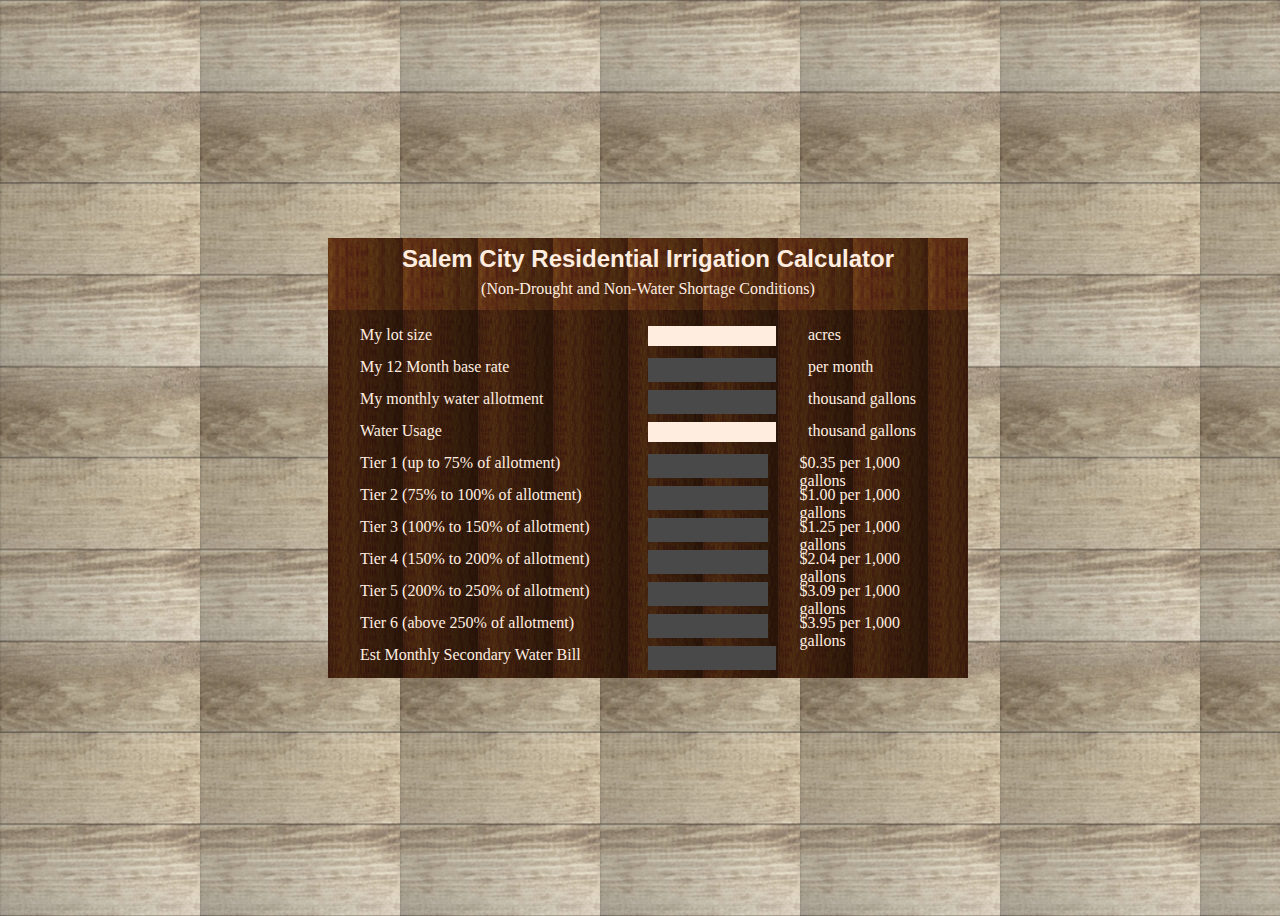
==== calculator.html @ 5b5ac61e "Made interface" ====
<!DOCTYPE html>
<html lang="en">
<head>
	<meta charset="UTF-8">
	<meta name="viewport" content="width=device-width, initial-scale=1.0">
	<meta http-equiv="X-UA-Compatible" content="ie=edge">
	<title>Irrigation Calculator</title>

	<link rel="stylesheet" href="css/irrigationcalculator.css">

</head>
<body>
    <div id="calculator">
		<div id="clac-header">
			<h2>Salem City Residential Irrigation Calculator</h2>
			<p>(Non-Drought and Non-Water Shortage Conditions)</p>
		</div>
		<div id="table-div">
			<div class="calc-row">
				<div class="cell-left">
					<p>My lot size</p>
				</div>
				<div class="cell-right">
					<input id="lot-size" class="cell-box" type="number" min="0">
					<div>
						<p>acres</p>
					</div>
				</div>
			</div>
			<div class="calc-row">
				<div class="cell-left">
					<p>My 12 Month base rate</p>
				</div>
				<div class="cell-right">
					<div id="base-rate" class="cell-box">

					</div>
					<div>
						<p>per month</p>
					</div>
				</div>
			</div>
			<div class="calc-row">
				<div class="cell-left">
					<p>My monthly water allotment</p>
				</div>
				<div class="cell-right">
					<div id="water-allotment" class="cell-box">

					</div>
					<div>
						<p>thousand gallons</p>
					</div>
				</div>
			</div>
			<div class="calc-row">
				<div class="cell-left">
					<p>Water Usage</p>
				</div>
				<div class="cell-right">
					<input id="water-usage" class="cell-box" type="number" min="0">
					<div>
						<p>thousand gallons</p>
					</div>
				</div>
			</div>
			<div class="calc-row">
				<div class="cell-left">
					<p>Tier 1 (up to 75% of allotment)</p>
				</div>
				<div class="cell-right">
					<div id="tier1" class="cell-box">

					</div>
					<div>
						<p>$0.35 per 1,000 gallons</p>
					</div>
				</div>
			</div>
			<div class="calc-row">
				<div class="cell-left">
					<p>Tier 2 (75% to 100% of allotment)</p>
				</div>
				<div class="cell-right">
					<div id="tier2" class="cell-box">

					</div>
					<div>
						<p>$1.00 per 1,000 gallons</p>
					</div>
				</div>
			</div>
			<div class="calc-row">
				<div class="cell-left">
					<p>Tier 3 (100% to 150% of allotment)</p>
				</div>
				<div class="cell-right">
					<div id="tier3" class="cell-box">

					</div>
					<div>
						<p>$1.25 per 1,000 gallons</p>
					</div>
				</div>
			</div>
			<div class="calc-row">
				<div class="cell-left">
					<p>Tier 4 (150% to 200% of allotment)</p>
				</div>
				<div class="cell-right">
					<div id="tier4" class="cell-box">

					</div>
					<div>
						<p>$2.04 per 1,000 gallons</p>
					</div>
				</div>
			</div>
			<div class="calc-row">
				<div class="cell-left">
					<p>Tier 5 (200% to 250% of allotment)</p>
				</div>
				<div class="cell-right">
					<div id="tier5" class="cell-box">

					</div>
					<div>
						<p>$3.09 per 1,000 gallons</p>
					</div>
				</div>
			</div>
			<div class="calc-row">
				<div class="cell-left">
					<p>Tier 6 (above 250% of allotment)</p>
				</div>
				<div class="cell-right">
					<div id="tier6" class="cell-box">

					</div>
					<div>
						<p>$3.95 per 1,000 gallons</p>
					</div>
				</div>
			</div>
			<div class="calc-row">
				<div class="cell-left">
					<p>Est Monthly Secondary Water Bill</p>
				</div>
				<div class="cell-right">
					<div id="est-bill" class="cell-box">

					</div>
					<div>
						
					</div>
				</div>
			</div>
		</div>
    </div>
</body>
</html>
---- css/irrigationcalculator.css ----
body {
    width: 100vw;
    height: 100vh;
    background-image: url("../images/mainbackground.png");
    background-repeat: repeat;
    background-size: 200px;
    display: flex;
    flex-direction: column;
    justify-content: center;
    align-items: center;
}

h2 {
    font-family: Arial, Helvetica, sans-serif;
    color: #ffeee0;
    padding: 0 1em 0 1em;
    margin: 0.3em;
}

p {
    color: #ffeee0;
    padding: 0 1em 0 1em;
    margin: 0 1em 1em 1em;
}

#calculator {
    width: 50%;
    height: auto;
    background-image: url("../images/darkwood.png");
    background-repeat: repeat;
    background-size: 75px;
    display: flex;
    flex-direction: column;
    align-items: center;
    justify-content: center;
    justify-items: center;
}

#clac-header {
    width: 100%;
    height: 4.5em;
    background-image: url("../images/header.png");
    background-repeat: repeat;
    background-size: 75px;
    justify-content: center;
    align-items: center;
    margin: 0 0 1em 0;
    justify-items: center;
}

#table-div {
    display: flex;
    flex-direction: column;
    height: auto;
    width: 100%;
}

#lot-size {
    padding: 0;
    border: none;
    background-color: #ffeee0;
}

#water-usage {
    padding: 0;
    border: none;
    background-color: #ffeee0;
}

.calc-row {
    width: 100%;
    height: 2em;
    border-color: black;
    display: flex;
    flex-direction: row;
}

.cell-left {
    width: 50%;
}

.cell-right {
    width: 50%;
    display: flex;
    flex-direction: row;
}

.cell-box {
    height: 1.5em;
    width: 40%;
    background-color: rgb(73, 73, 73);
}
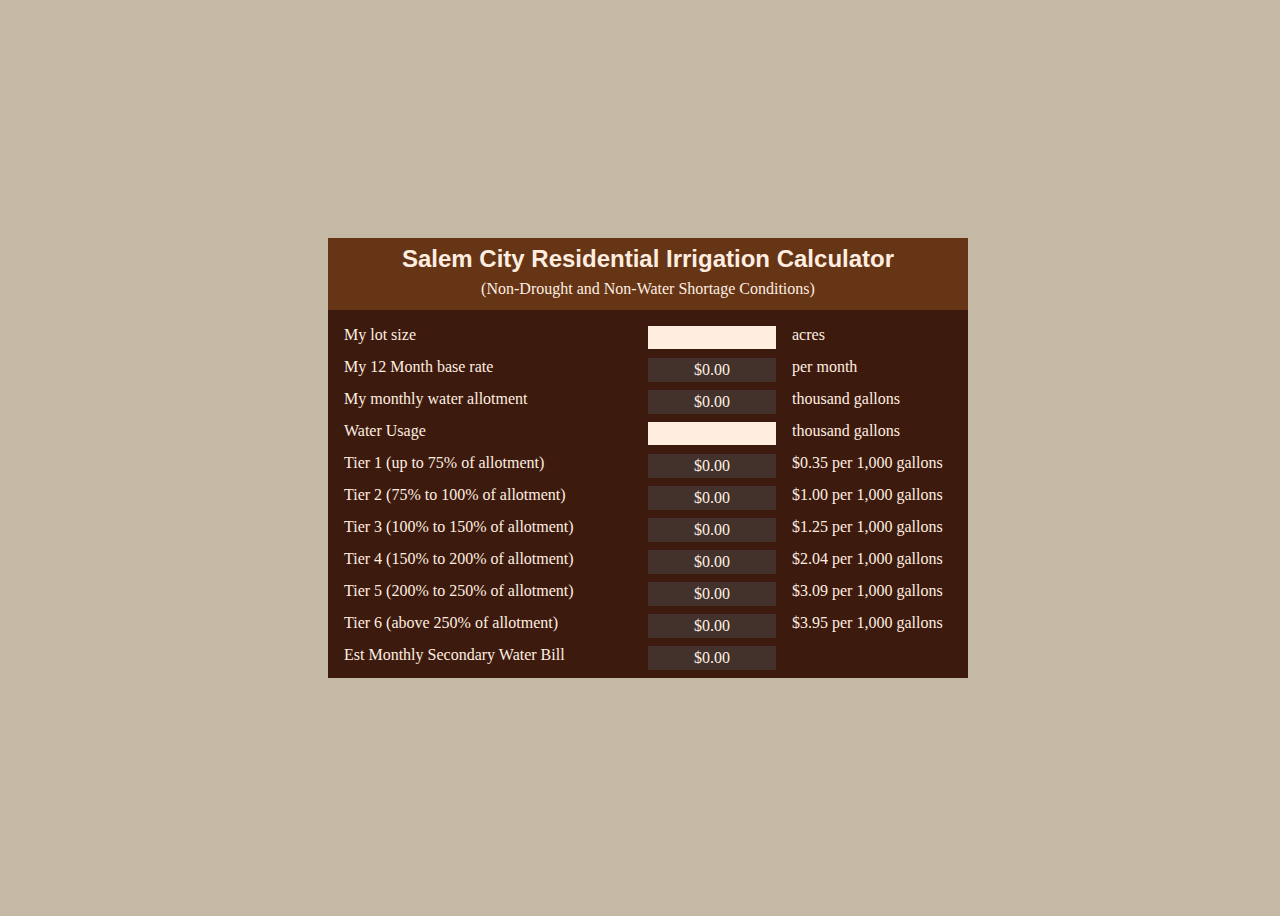
==== commit 2d441aeb: "next" ====
--- a/calculator.html
+++ b/calculator.html
@@ -5,8 +5,11 @@
 	<meta name="viewport" content="width=device-width, initial-scale=1.0">
 	<meta http-equiv="X-UA-Compatible" content="ie=edge">
 	<title>Irrigation Calculator</title>
+	
+	<link rel="shortcut icon" href="images/favicon.io.png">
+	<link rel="stylesheet" href="css/irrigationcalculator.css">
 
-	<link rel="stylesheet" href="css/irrigationcalculator.css">
+	<script src="js/calculator.js" type="module"></script>
 
 </head>
 <body>
@@ -33,7 +36,7 @@
 				</div>
 				<div class="cell-right">
 					<div id="base-rate" class="cell-box">
-
+						<p>$0.00</p>
 					</div>
 					<div>
 						<p>per month</p>
@@ -46,7 +49,7 @@
 				</div>
 				<div class="cell-right">
 					<div id="water-allotment" class="cell-box">
-
+						<p>$0.00</p>
 					</div>
 					<div>
 						<p>thousand gallons</p>
@@ -70,7 +73,7 @@
 				</div>
 				<div class="cell-right">
 					<div id="tier1" class="cell-box">
-
+						<p>$0.00</p>
 					</div>
 					<div>
 						<p>$0.35 per 1,000 gallons</p>
@@ -83,7 +86,7 @@
 				</div>
 				<div class="cell-right">
 					<div id="tier2" class="cell-box">
-
+						<p>$0.00</p>
 					</div>
 					<div>
 						<p>$1.00 per 1,000 gallons</p>
@@ -96,7 +99,7 @@
 				</div>
 				<div class="cell-right">
 					<div id="tier3" class="cell-box">
-
+						<p>$0.00</p>
 					</div>
 					<div>
 						<p>$1.25 per 1,000 gallons</p>
@@ -109,7 +112,7 @@
 				</div>
 				<div class="cell-right">
 					<div id="tier4" class="cell-box">
-
+						<p>$0.00</p>
 					</div>
 					<div>
 						<p>$2.04 per 1,000 gallons</p>
@@ -122,7 +125,7 @@
 				</div>
 				<div class="cell-right">
 					<div id="tier5" class="cell-box">
-
+						<p>$0.00</p>
 					</div>
 					<div>
 						<p>$3.09 per 1,000 gallons</p>
@@ -135,7 +138,7 @@
 				</div>
 				<div class="cell-right">
 					<div id="tier6" class="cell-box">
-
+						<p>$0.00</p>
 					</div>
 					<div>
 						<p>$3.95 per 1,000 gallons</p>
@@ -148,7 +151,7 @@
 				</div>
 				<div class="cell-right">
 					<div id="est-bill" class="cell-box">
-
+						<p>$0.00</p>
 					</div>
 					<div>
 						
--- a/css/irrigationcalculator.css
+++ b/css/irrigationcalculator.css
@@ -1,9 +1,10 @@
 body {
     width: 100vw;
     height: 100vh;
-    background-image: url("../images/mainbackground.png");
+    /*background-image: url("../images/mainbackground.png");
     background-repeat: repeat;
-    background-size: 200px;
+    background-size: 200px;*/
+    background-color: #c4b9a5;
     display: flex;
     flex-direction: column;
     justify-content: center;
@@ -19,16 +20,17 @@
 
 p {
     color: #ffeee0;
-    padding: 0 1em 0 1em;
-    margin: 0 1em 1em 1em;
+    padding: 0 0.5em;
+    margin: 0 0.5em;
 }
 
 #calculator {
     width: 50%;
     height: auto;
-    background-image: url("../images/darkwood.png");
+    /*background-image: url("../images/darkwood.png");
     background-repeat: repeat;
-    background-size: 75px;
+    background-size: 75px;*/
+    background-color: #3c1a0e;
     display: flex;
     flex-direction: column;
     align-items: center;
@@ -39,9 +41,10 @@
 #clac-header {
     width: 100%;
     height: 4.5em;
-    background-image: url("../images/header.png");
+    /*background-image: url("../images/header.png");
     background-repeat: repeat;
-    background-size: 75px;
+    background-size: 75px;*/
+    background-color: #653516;
     justify-content: center;
     align-items: center;
     margin: 0 0 1em 0;
@@ -56,12 +59,14 @@
 }
 
 #lot-size {
+    height: 1.7em;
     padding: 0;
     border: none;
     background-color: #ffeee0;
 }
 
 #water-usage {
+    height: 1.7em;
     padding: 0;
     border: none;
     background-color: #ffeee0;
@@ -88,5 +93,8 @@
 .cell-box {
     height: 1.5em;
     width: 40%;
-    background-color: rgb(73, 73, 73);
+    background-color: rgba(73, 73, 73, 0.5);
+    display: flex;
+    justify-content: center;
+    align-items: center;
 }